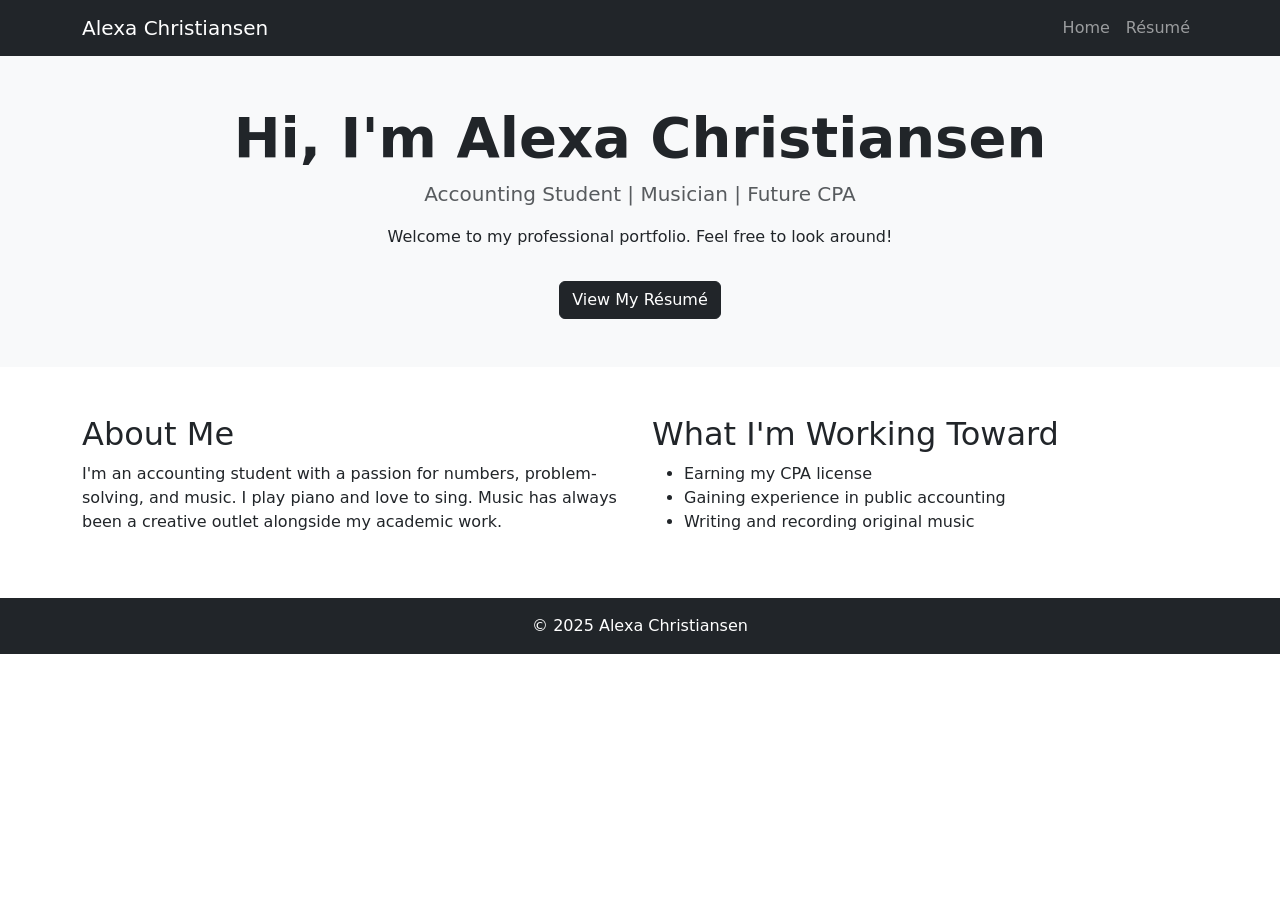
==== index.html @ 5aaa6208 "Add files via upload" ====
<!DOCTYPE html>
<html lang="en">
<head>
  <meta charset="UTF-8" />
  <meta name="viewport" content="width=device-width, initial-scale=1.0"/>
  <title>Alexa Christiansen</title>

  <!-- This loads Bootstrap — the professional styling toolkit -->
  <link href="https://cdn.jsdelivr.net/npm/bootstrap@5.3.0/dist/css/bootstrap.min.css" rel="stylesheet"/>
</head>

<body>

  <!-- NAVIGATION BAR -->
  <nav class="navbar navbar-expand-lg navbar-dark bg-dark">
    <div class="container">
      <a class="navbar-brand" href="index.html">Alexa Christiansen</a>
      <div class="collapse navbar-collapse">
        <ul class="navbar-nav ms-auto">
          <li class="nav-item"><a class="nav-link" href="index.html">Home</a></li>
          <li class="nav-item"><a class="nav-link" href="resume.html">Résumé</a></li>
        </ul>
      </div>
    </div>
  </nav>

  <!-- HERO SECTION (big welcome area) -->
  <section class="bg-light py-5 text-center">
    <div class="container">
      <h1 class="display-4 fw-bold">Hi, I'm Alexa Christiansen</h1>
      <p class="lead text-muted">Accounting Student | Musician | Future CPA</p>
      <p class="mt-3">
        <!-- We'll fill in your bio here later -->
        Welcome to my professional portfolio. Feel free to look around!
      </p>
      <a href="resume.html" class="btn btn-dark mt-3">View My Résumé</a>
    </div>
  </section>

  <!-- ABOUT SECTION -->
  <section class="py-5">
    <div class="container">
      <div class="row">

        <div class="col-md-6">
          <h2>About Me</h2>
          <p>
            I'm an accounting student with a passion for numbers, problem-solving,
            and music. I play piano and love to sing. Music has always been a
            creative outlet alongside my academic work.
          </p>
          <p>
            <!-- Add more about yourself here whenever you're ready -->
          </p>
        </div>

        <div class="col-md-6">
          <h2>What I'm Working Toward</h2>
          <ul>
            <li>Earning my CPA license</li>
            <li>Gaining experience in public accounting</li>
            <li>Writing and recording original music</li>
          </ul>
        </div>

      </div>
    </div>
  </section>

  <!-- FOOTER -->
  <footer class="bg-dark text-white text-center py-3">
    <p class="mb-0">&copy; 2025 Alexa Christiansen</p>
  </footer>

  <script src="https://cdn.jsdelivr.net/npm/bootstrap@5.3.0/dist/js/bootstrap.bundle.min.js"></script>
</body>
</html>
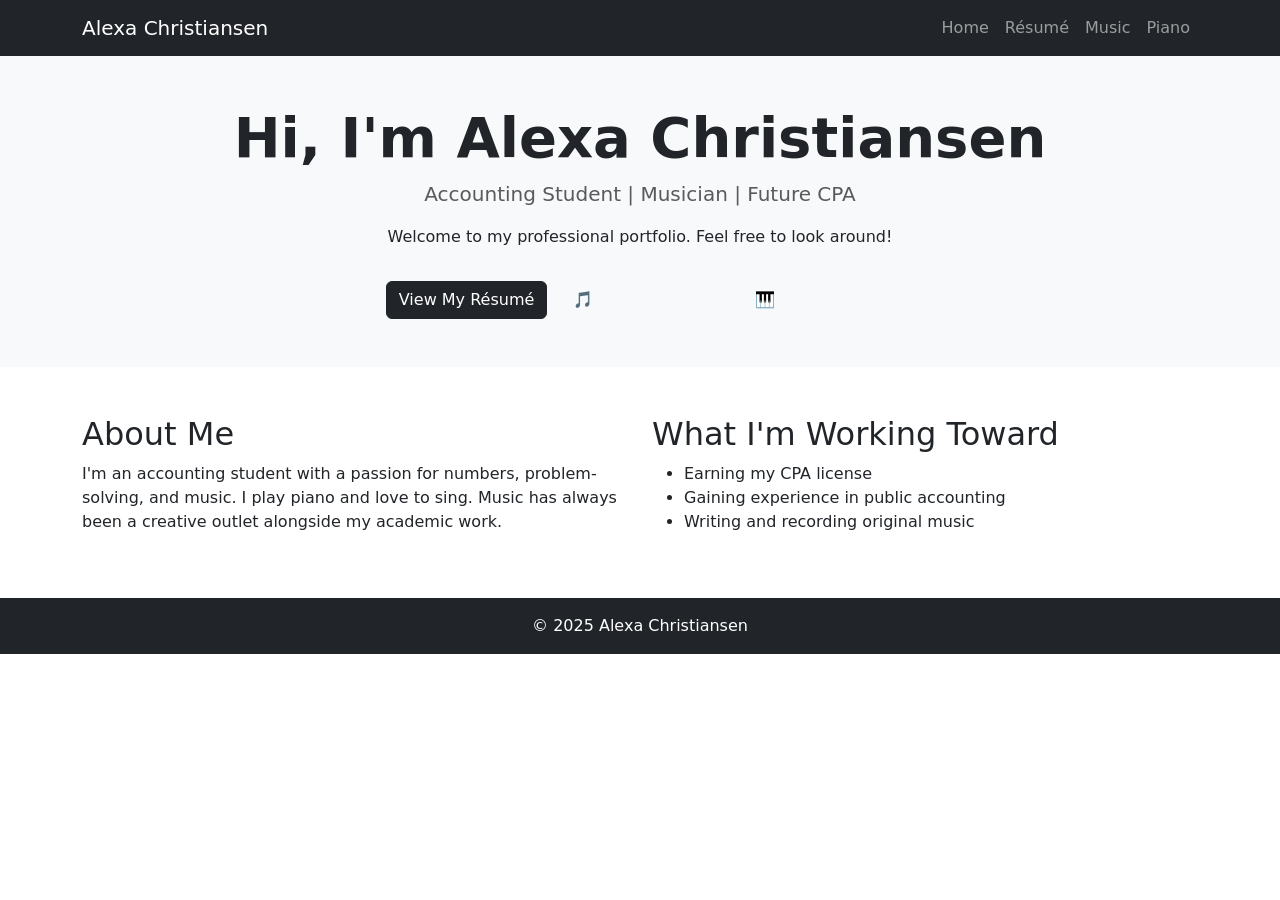
==== commit 70a1bd4d: "Add files via upload" ====
--- a/index.html
+++ b/index.html
@@ -16,9 +16,11 @@
     <div class="container">
       <a class="navbar-brand" href="index.html">Alexa Christiansen</a>
       <div class="collapse navbar-collapse">
-        <ul class="navbar-nav ms-auto">
+          <ul class="navbar-nav ms-auto">
           <li class="nav-item"><a class="nav-link" href="index.html">Home</a></li>
           <li class="nav-item"><a class="nav-link" href="resume.html">Résumé</a></li>
+          <li class="nav-item"><a class="nav-link" href="scratch.html">Music</a></li>
+          <li class="nav-item"><a class="nav-link" href="app.html">Piano</a></li>
         </ul>
       </div>
     </div>
@@ -33,7 +35,10 @@
         <!-- We'll fill in your bio here later -->
         Welcome to my professional portfolio. Feel free to look around!
       </p>
+        
       <a href="resume.html" class="btn btn-dark mt-3">View My Résumé</a>
+      <a href="scratch.html" class="btn btn-outline-light mt-3 ms-2">🎵 My Music Page</a>
+      <a href="app.html" class="btn btn-outline-light mt-3 ms-2">🎹 Virtual Piano</a>
     </div>
   </section>
 
